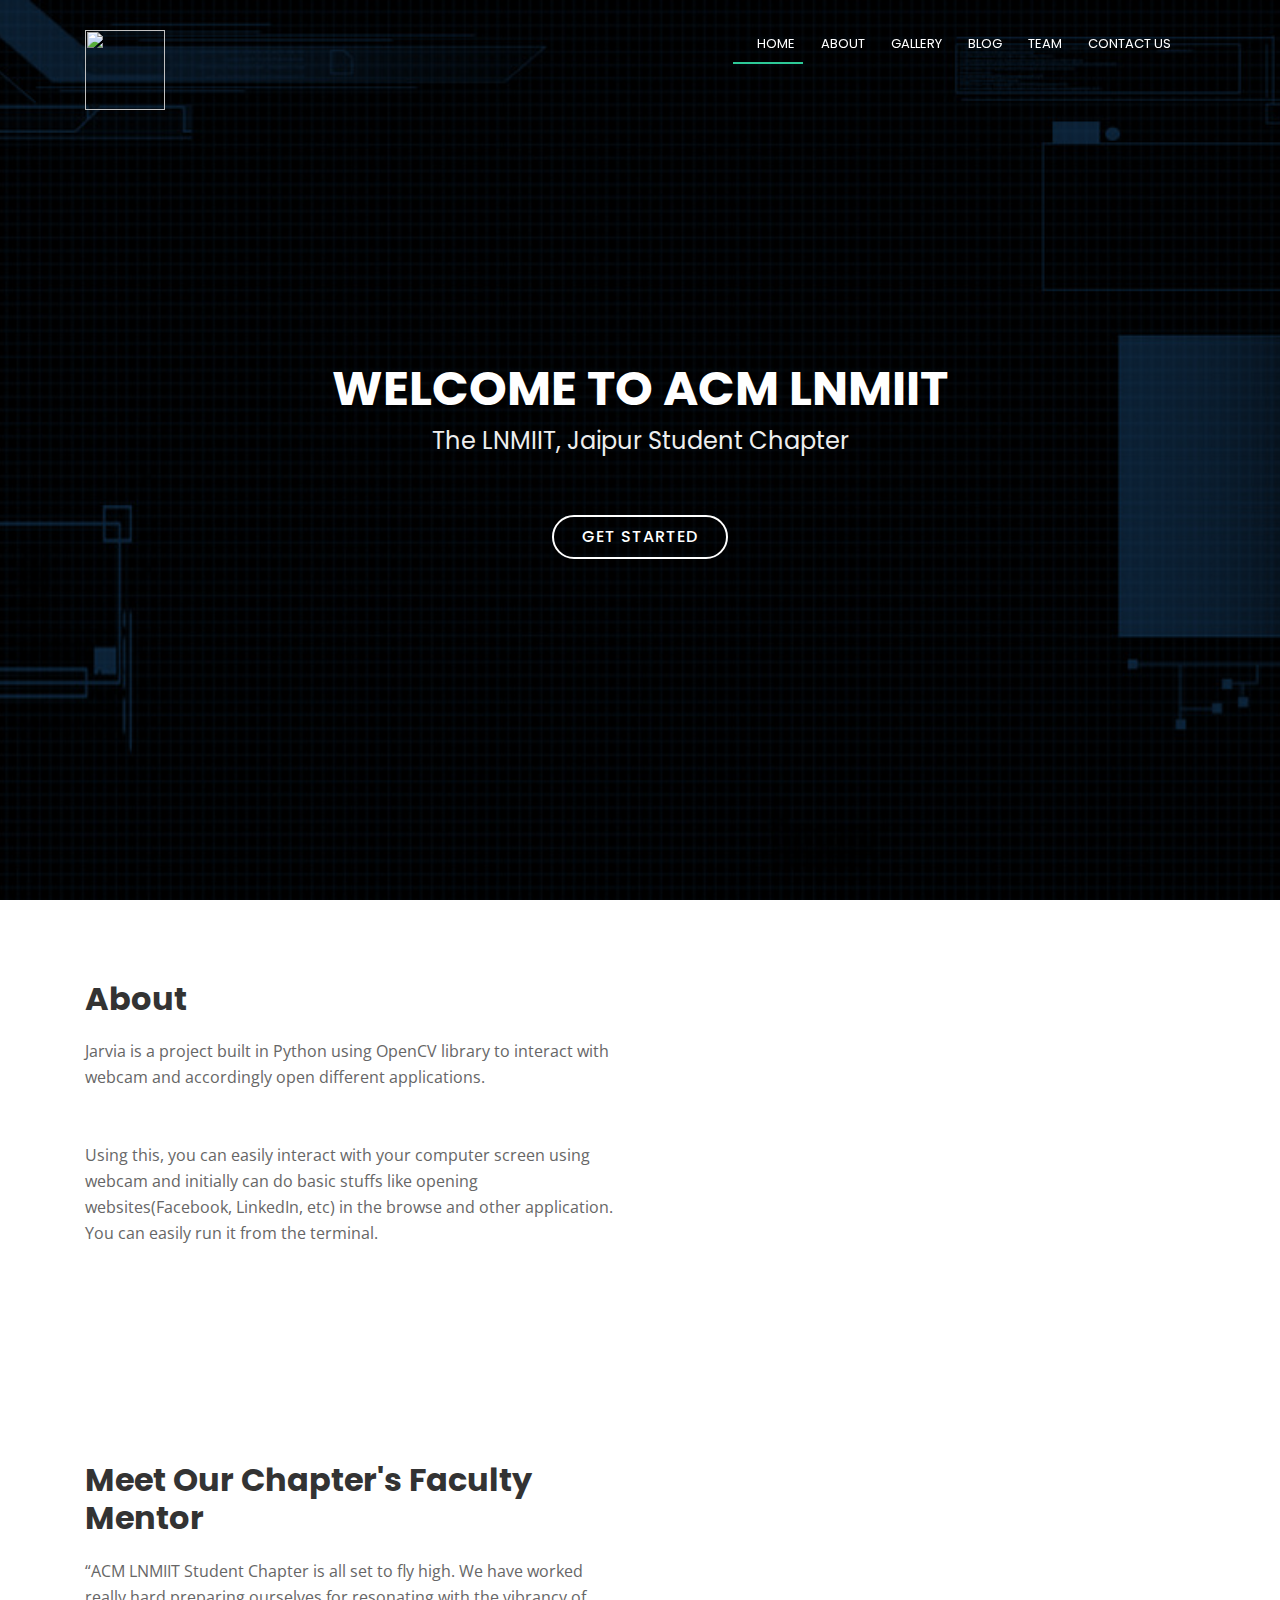
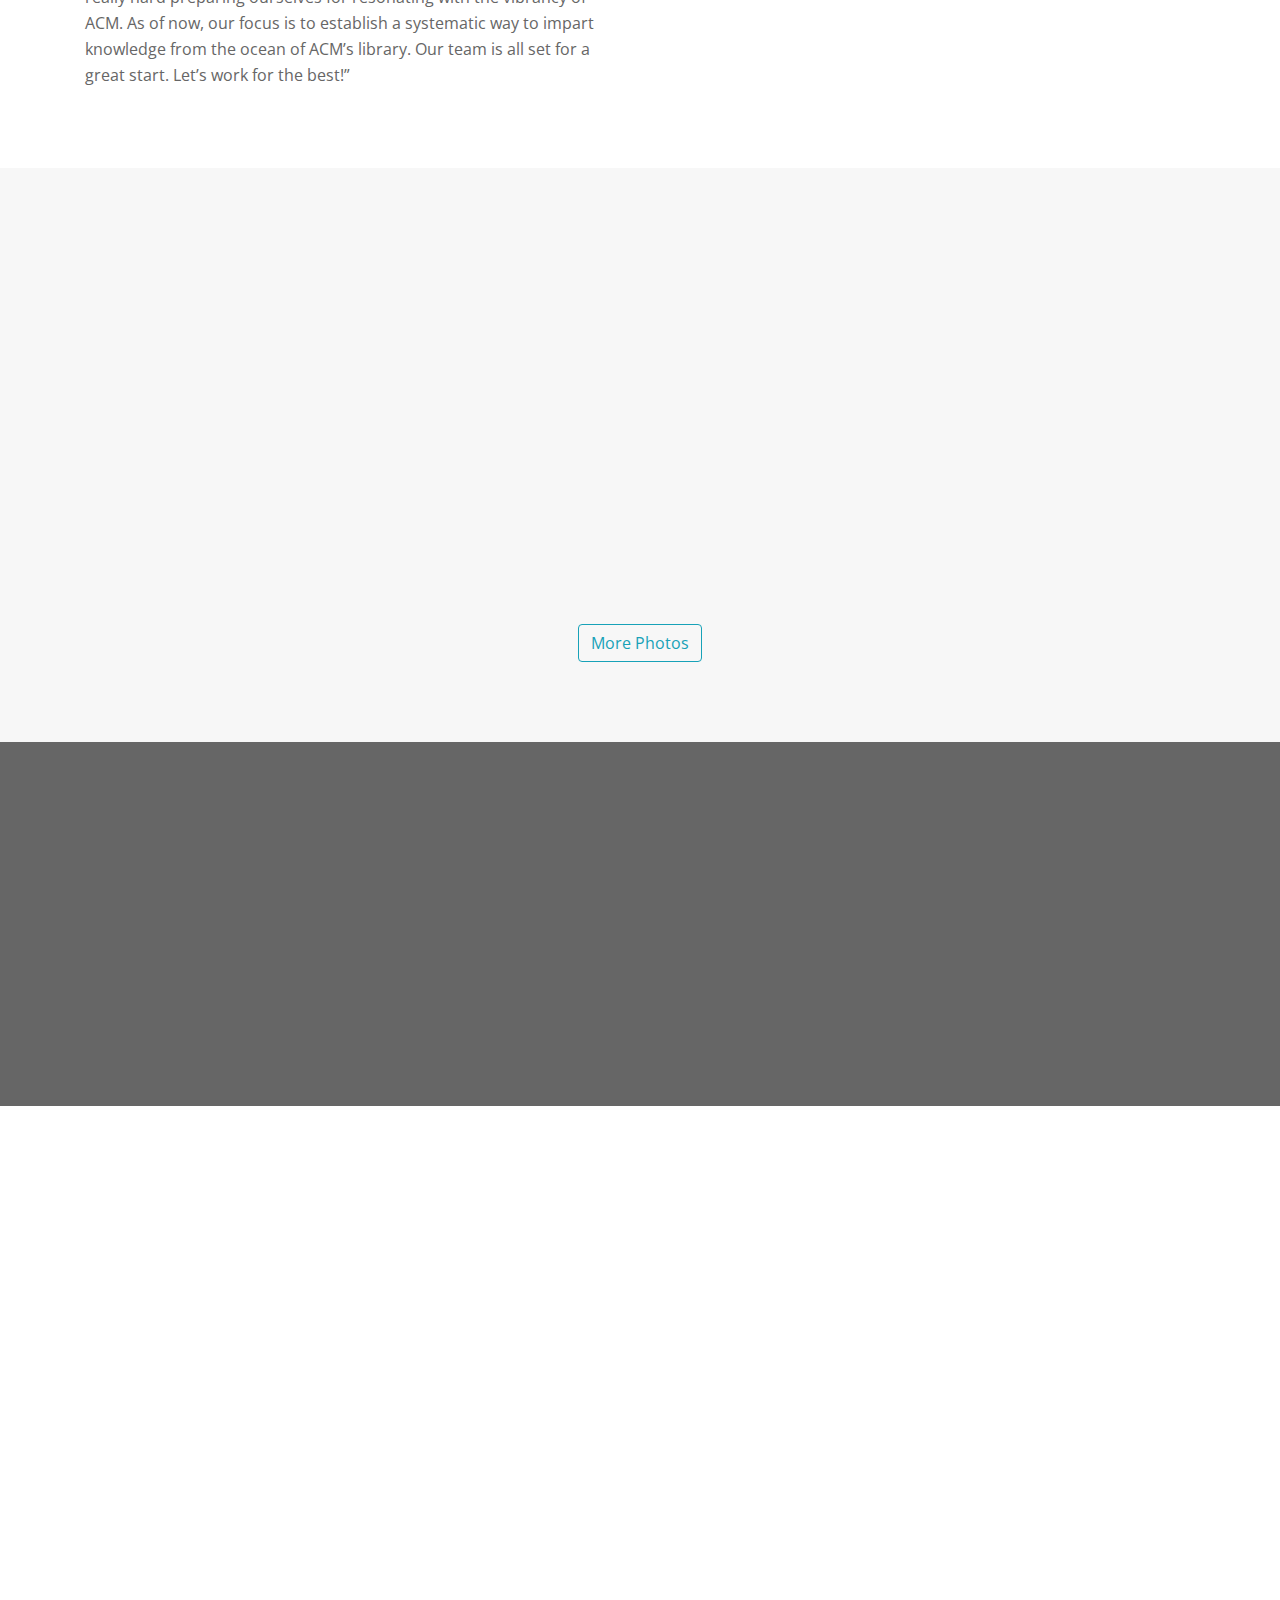
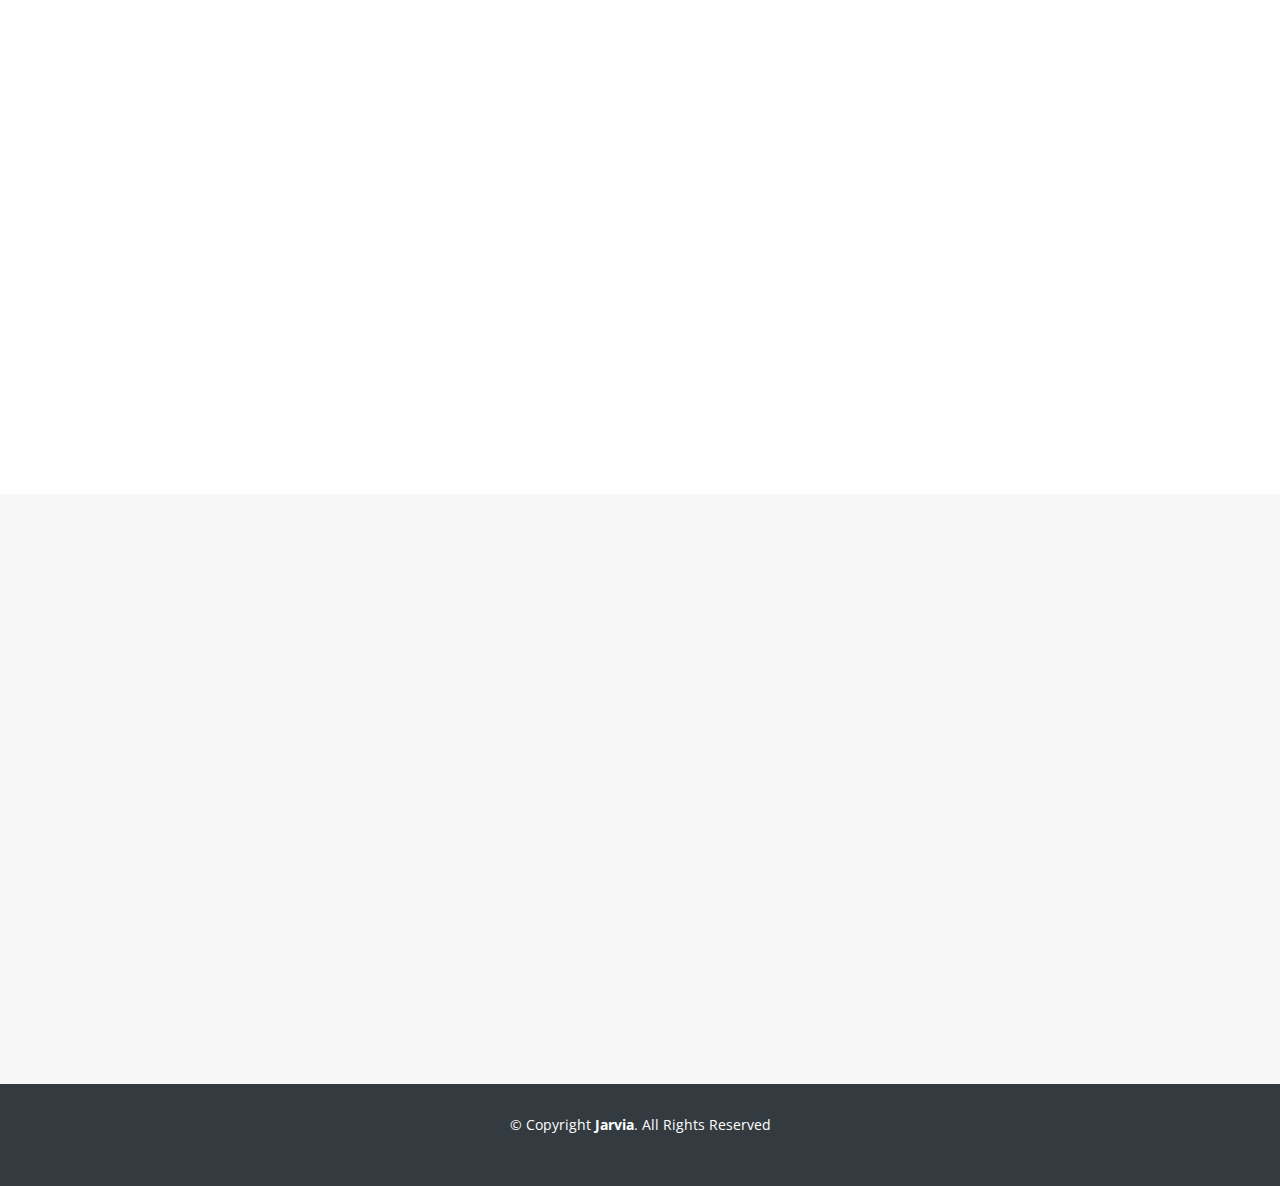
==== index.html @ 366ecf7d "first commit" ====
<!DOCTYPE html>
<html lang="en">
<head>
  <meta charset="utf-8">
  <title>Jarvia</title>
  <meta content="width=device-width, initial-scale=1.0" name="viewport">
  <meta content="" name="keywords">
  <meta content="" name="description">

  <!-- Google Fonts -->
  <link href="https://fonts.googleapis.com/css?family=Open+Sans:300,300i,400,400i,700,700i|Poppins:300,400,500,700" rel="stylesheet">

  <!-- Bootstrap CSS File -->
  <link href="lib/bootstrap/css/bootstrap.min.css" rel="stylesheet">

  <!-- Libraries CSS Files -->
  <link href="lib/font-awesome/css/font-awesome.min.css" rel="stylesheet">
  <link href="lib/animate/animate.min.css" rel="stylesheet">

  <!-- Main Stylesheet File -->
  <link href="css/style.css" rel="stylesheet">

</head>

<body>

  <!--==========================
  Header
  ============================-->
  <header id="header">
    <div class="container">

      <div class="pull-left">
        <a href="#hero"><h2 style="color: white">
        	<img src="https://lnmiit.hosting.acm.org/wp-content/uploads/2018/01/acm-chapter-sym-hires.png" style="width: 80px; height: 80px">
          

        </h2>        
        <a>
      </div>

      <nav id="nav-menu-container">
        <ul class="nav-menu">
          <li class="menu-active"><a href="#hero">Home</a></li>
          <li><a href="#about">About</a></li>
          <li><a href="#photos">Gallery</a></li>
          <li><a href="#download">Blog</a></li>          
          <li><a href="#team">Team</a></li>
          <li><a href="#contact">Contact Us</a></li>
        </ul>
      </nav><!-- #nav-menu-container -->
    </div>
  </header><!-- #header -->

  <!--==========================
    Hero Section
  ============================-->
  <section id="hero">
    <div class="hero-container">
      <h1>Welcome to ACM LNMIIT</h1>
      <h2>The LNMIIT, Jaipur Student Chapter</h2>
      <a href="#about" class="btn-get-started">Get Started</a>
    </div>
  </section><!-- #hero -->

  <main id="main">

    <!--==========================
      About Us Section
    ============================-->
    <section id="about">
      <div class="container">
        <div class="row about-container">

          <div class="col-lg-6 content order-lg-1 order-2">
            <h2 class="title">About</h2>
            <p>
              Jarvia is a project built in Python using OpenCV library to interact with webcam and accordingly open different applications.<br> <br><br>

              Using this, you can easily interact with your computer screen using webcam and initially can do basic stuffs like opening websites(Facebook, LinkedIn, etc) in the browse and other application. You can easily run it from the terminal.           
             </p>
          </div>


          <div class="col-lg-6  order-lg-3 order-3 wow fadeInRight">
          	<iframe width="560" height="315" src="https://www.youtube.com/embed/BHIbT0e7LTc" frameborder="0" allow="accelerometer; autoplay; encrypted-media; gyroscope; picture-in-picture" allowfullscreen></iframe>
          </div>
        </div>

      </div>
    </section><!-- #about -->
        <section id="about">
      <div class="container">
        <div class="row about-container">

          <div class="col-lg-6 content order-lg-1 order-2">
            <h2 class="title">Meet Our Chapter's Faculty Mentor</h2>
            <p>
			“ACM LNMIIT Student Chapter is all set to fly high. We have worked really hard preparing ourselves for resonating with the vibrancy of ACM. As of now, our focus is to establish a systematic way to impart knowledge from the ocean of ACM’s library. Our team is all set for a great start.
			Let’s work for the best!”        
             </p>
          </div>


          <div class="col-lg-6  order-lg-3 order-3 wow fadeInRight">
          	<img src="https://lnmiit.hosting.acm.org/wp-content/uploads/2018/01/acm-chapter-sym-hires.png">
          	<h4>Mr. Mukesh K Jadon</h4>
          	<p></p>
          </div>
        </div>

      </div>
    </section><!-- #about -->

    <!--==========================
      Photos Section
    ============================-->
    <section id="photos">
      <div class="container wow fadeInUp">
        <div class="section-header">
          <h3 class="section-title">Photos</h3>
          <p class="section-description"><br>Here are some photos of our events</p>
        </div>
       

        <div class="row" id="photos-wrapper">
          <div class="col-lg-3 col-md-6 photos-item filter-app">
              <img src="img/pic1.JPG" alt="">             
            </a>
          </div>

          <div class="col-lg-3 col-md-6 photos-item filter-web">          
              <img src="img/pic2.JPG" alt="">
            </a>
          </div>

          <div class="col-lg-3 col-md-6 photos-item filter-app">
              <img src="img/pic3.JPG" alt="">
          </div>

          <div class="col-lg-3 col-md-6 photos-item filter-card">
              <img src="img/pic4.JPG" alt="">          
          </div>
        </div>

      </div>
      <div>
      	<div class="alignbutton">
            <button type="button" class="btn btn-outline-info align-middle " href="">More Photos</button>
          </div>
      </div>
    </section><!-- #photos -->

<!--==========================
      Download Section
    ============================-->

<section id="download">
      <div class="container wow fadeIn">
        <div class="row">
          <div class="col-lg-9 text-center text-lg-left">
            <h3 class="cta-title">Apply For Membership</h3>
            <p class="cta-text">You can apply for membership by clicking button right side.
              <br>
              <br>
              For any FAQ click <a href="https://lnmiit.hosting.acm.org/faqs/">here.</a>
              <br>
              <br>
              
             All the private policy mentioned <a href="https://lnmiit.hosting.acm.org/privacy-policy/">here.</a></p>
          </div>
          <div class="col-lg-3 cta-btn-container text-center">
            <a class="cta-btn align-middle" href="https://lnmiit.hosting.acm.org/apply-for-membership/">Membership</a>
          </div>
        </div>

      </div>
    </section>
    <!--==========================
      Team Section
    ============================-->
    <section id="team">
      <div class="container wow fadeInUp">
        <div class="section-header">
          <h3 class="section-title">Team</h3>
          <p class="section-description">Meet the people in our team who have contributed in making the project possible.</p>
        </div>
        <div class="row">
          <center>
          <div class="col-lg-3 col-md-6">
            <div class="member">
              <div class="pic"><img src="img/1.jpg" alt=""></div>
              <h4>Animesh Gupta</h4>
              <div class="social">
                <a href="https://twitter.com/AnimeshGupta98"><i class="fa fa-twitter"></i></a>
                <a href="https://www.facebook.com/animesh.gupta23"><i class="fa fa-facebook"></i></a>
                <a href="https://plus.google.com/u/2/104899956899578222170"><i class="fa fa-google-plus"></i></a>
                <a href="https://www.linkedin.com/in/animesh-gupta-220588138/"><i class="fa fa-linkedin"></i></a>
              </div>
            </div>
          </div>

          <div class="col-lg-3 col-md-6">
            <div class="member">
              <div class="pic"><img src="img/2.jpg" alt=""></div>
              <h4>Akshat Sharma</h4>
              <div class="social">
                <a href=""><i class="fa fa-twitter"></i></a>
                <a href="https://www.facebook.com/akshatsma"><i class="fa fa-facebook"></i></a>
                <a href=""><i class="fa fa-google-plus"></i></a>
                <a href="https://www.linkedin.com/in/akshat-sharma-9495bb135/"><i class="fa fa-linkedin"></i></a>
              </div>
            </div>
          </div>
       </center>
      </div>
    </section><!-- #team -->

    <!--==========================
      Contact Section
    ============================-->
    <section id="contact">
      <div class="container wow fadeInUp">
        <div class="section-header">
          <h3 class="section-title">Contact Us</h3>
          <p class="section-description">Please fill out the quick form and we will be in touch with lightning speed.
          </p>
        </div>
      </div>

<!--       <div id="google-map" data-latitude="26.933903" data-longitude="75.923660"></div>
 -->
      <div class="container wow fadeInUp">
        <div class="row justify-content-center">

          <div class="col-lg-3 col-md-4">

            <div class="info">
              <div>
                <i class="fa fa-map-marker"></i>
                <p>The LNM Institute of Information Technology<br>Jaipur, Raj. 302031</p>
              </div>

              <div>
                <i class="fa fa-envelope"></i>
                <p>guptanimesh98@gmail.com</p>
              </div>

              <div>
                <i class="fa fa-phone"></i>
                <p>+91 789-127-8068,<br>+91 811-882-8675</p>
              </div>
            </div>

            <div class="social-links">
              <a href="https://twitter.com/theofficialacm" class="twitter"><i class="fa fa-twitter"></i></a>
              <a href="https://www.facebook.com/AssociationForComputingMachinery/"><i class="fa fa-facebook"></i></a>
                <a href="https://plus.google.com/101763122146287444610"><i class="fa fa-google-plus"></i></a>
                <a href="https://www.linkedin.com/company-beta/785681/"><i class="fa fa-linkedin"></i></a>
            </div>

          </div>

          <div class="col-lg-5 col-md-8">
            <div class="form">
              <div id="sendmessage">Your message has been sent. Thank you!</div>
              <div id="errormessage"></div>
              <form action="" method="post" role="form" class="contactForm">
                <div class="form-group">
                  <input type="text" name="name" class="form-control" id="name" placeholder="Your Name" data-rule="minlen:4" data-msg="Please enter at least 4 chars" />
                  <div class="validation"></div>
                </div>
                <div class="form-group">
                  <input type="email" class="form-control" name="email" id="email" placeholder="Your Email" data-rule="email" data-msg="Please enter a valid email" />
                  <div class="validation"></div>
                </div>
                <div class="form-group">
                  <input type="text" class="form-control" name="subject" id="subject" placeholder="Subject" data-rule="minlen:4" data-msg="Please enter at least 8 chars of subject" />
                  <div class="validation"></div>
                </div>
                <div class="form-group">
                  <textarea class="form-control" name="message" rows="5" data-rule="required" data-msg="Please write something for us" placeholder="Message"></textarea>
                  <div class="validation"></div>
                </div>
                <div class="text-center"><button type="submit">Send Message</button></div>
              </form>
            </div>
          </div>

        </div>

      </div>
    </section><!-- #contact -->

  </main>

  <!--==========================
    Footer
  ============================-->

  <footer id="footer">
    <div class="footer-top">
      <div class="container">

      </div>
    </div>

    <div class="container">
      <div class="copyright">
        &copy; Copyright <strong>Jarvia</strong>. All Rights Reserved <br><br>
<!--         Made with <strong> &sung;</strong> by <a href="https://www.linkedin.com/in/animesh-gupta-220588138/">Animesh Gupta</a>      </div>
      -->
    </div>
  </footer><!-- #footer -->

  <a href="#" class="back-to-top"><i class="fa fa-chevron-up"></i></a>

  <!-- JavaScript Libraries -->
  <script src="lib/jquery/jquery.min.js"></script>
  <script src="lib/jquery/jquery-migrate.min.js"></script>
  <script src="lib/bootstrap/js/bootstrap.bundle.min.js"></script>
  <script src="lib/easing/easing.min.js"></script>
  <script src="lib/wow/wow.min.js"></script>
  <script src="https://maps.googleapis.com/maps/api/js?key=AIzaSyD8HeI8o-c1NppZA-92oYlXakhDPYR7XMY"></script>

  <script src="lib/waypoints/waypoints.min.js"></script>
  <script src="lib/counterup/counterup.min.js"></script>
  <script src="lib/superfish/hoverIntent.js"></script>
  <script src="lib/superfish/superfish.min.js"></script>

  <!-- Contact Form JavaScript File -->
  <script src="contactform/contactform.js"></script>

  <!-- Template Main Javascript File -->
  <script src="js/main.js"></script>

</body>
</html>
---- css/style.css ----
body {
  background: #fff;
  color: #666666;
  font-family: "Open Sans", sans-serif;
}

a {
  color: #2dc997;
}

a:hover, a:active, a:focus {
  color: #2dca98;
  outline: none; 
  text-decoration: none;
}

p {
  padding: 0;
  margin: 0 0 30px 0;
}

h1, h2, h3, h4, h5, h6 {
  font-family: "Poppins", sans-serif;
  font-weight: 400;
  margin: 0 0 20px 0;
  padding: 0;
}

/* Prelaoder */
#preloader {
  position: fixed;
  left: 0;
  top: 0;
  z-index: 999;
  width: 100%;
  height: 100%;
  overflow: visible;
  background: #fff url("../img/preloader.svg") no-repeat center center;
}

/* Back to top button */
.back-to-top {
  position: fixed;
  display: none;
  background: rgba(0, 0, 0, 0.2);
  color: #fff;
  padding: 6px 12px 9px 12px;
  font-size: 16px;
  border-radius: 2px;
  right: 15px;
  bottom: 15px;
  transition: background 0.5s;
}

@media (max-width: 768px) {
  .back-to-top {
    bottom: 15px;
  }
}

.back-to-top:focus {
  background: rgba(0, 0, 0, 0.2);
  color: #fff;
  outline: none;
}

.back-to-top:hover {
  background: #2dc997;
  color: #fff;
}

/*--------------------------------------------------------------
# Header
--------------------------------------------------------------*/
#header {
  padding: 30px 0;
  height: 92px;
  position: fixed;
  left: 0;
  top: 0;
  right: 0;
  transition: all 0.5s;
  z-index: 997;
}

#header #logo {
  float: left;
}

#header #logo h1 {
  font-size: 36px;
  margin: 0;
  padding: 6px 0;
  line-height: 1;
  font-family: "Poppins", sans-serif;
  font-weight: 700;
  letter-spacing: 3px;
  text-transform: uppercase;
}

#header #logo h1 a, #header #logo h1 a:hover {
  color: #fff;
}

#header #logo img {
  padding: 0;
  margin: 0;
}

@media (max-width: 768px) {
  #header #logo h1 {
    font-size: 26px;
  }
  #header #logo img {
    max-height: 40px;
  }
}

#header.header-fixed {
  background: rgba(52, 59, 64, 0.9);
  padding: 20px 0;
  height: 72px;
  transition: all 0.5s;
}

/*--------------------------------------------------------------
# Hero Section
--------------------------------------------------------------*/
#hero {
  display: table;
  width: 100%;
  height: 100vh;
  background: url(../img/jarvis.jpg) top center fixed;
  background-size: cover;
}

#hero .hero-container {
  background: rgba(0, 0, 0, 0.6);
  display: table-cell;
  margin: 0;
  padding: 0 10px;
  text-align: center;
  vertical-align: middle;
}

#hero h1 {
  margin: 30px 0 10px 0;
  font-size: 48px;
  font-weight: 700;
  line-height: 56px;
  text-transform: uppercase;
  color: #fff;
}

@media (max-width: 768px) {
  #hero h1 {
    font-size: 28px;
    line-height: 36px;
  }
}

#hero h2 {
  color: #eee;
  margin-bottom: 50px;
  font-size: 24px;
}

@media (max-width: 768px) {
  #hero h2 {
    font-size: 18px;
    line-height: 24px;
    margin-bottom: 30px;
  }
}

#hero .btn-get-started {
  font-family: "Poppins", sans-serif;
  text-transform: uppercase;
  font-weight: 500;
  font-size: 16px;
  letter-spacing: 1px;
  display: inline-block;
  padding: 8px 28px;
  border-radius: 50px;
  transition: 0.5s;
  margin: 10px;
  border: 2px solid #fff;
  color: #fff;
}

#hero .btn-get-started:hover {
  background: #2dc997;
  border: 2px solid #2dc997;
}

/*--------------------------------------------------------------
# Navigation Menu
--------------------------------------------------------------*/
/* Nav Menu Essentials */
.nav-menu, .nav-menu * {
  margin: 0;
  padding: 0;
  list-style: none;
}

.nav-menu ul {
  position: absolute;
  display: none;
  top: 100%;
  left: 0;
  z-index: 99;
}

.nav-menu li {
  position: relative;
  white-space: nowrap;
}

.nav-menu > li {
  float: left;
}

.nav-menu li:hover > ul,
.nav-menu li.sfHover > ul {
  display: block;
}

.nav-menu ul ul {
  top: 0;
  left: 100%;
}

.nav-menu ul li {
  min-width: 180px;
}

/* Nav Menu Arrows */
.sf-arrows .sf-with-ul {
  padding-right: 30px;
}

.sf-arrows .sf-with-ul:after {
  content: "\f107";
  position: absolute;
  right: 15px;
  font-family: FontAwesome;
  font-style: normal;
  font-weight: normal;
}

.sf-arrows ul .sf-with-ul:after {
  content: "\f105";
}

/* Nav Meu Container */
#nav-menu-container {
  float: right;
  margin: 0;
}

@media (max-width: 768px) {
  #nav-menu-container {
    display: none;
  }
}

/* Nav Meu Styling */
.nav-menu a {
  padding: 0 8px 10px 8px;
  text-decoration: none;
  display: inline-block;
  color: #fff;
  font-family: "Poppins", sans-serif;
  font-weight: 400;
  text-transform: uppercase;
  font-size: 13px;
  outline: none;
}

.nav-menu > li {
  margin-left: 10px;
}

.nav-menu > li > a:before {
  content: "";
  position: absolute;
  width: 100%;
  height: 2px;
  bottom: 0;
  left: 0;
  background-color: #2dc997;
  visibility: hidden;
  -webkit-transform: scaleX(0);
  transform: scaleX(0);
  -webkit-transition: all 0.3s ease-in-out 0s;
  transition: all 0.3s ease-in-out 0s;
}

.nav-menu a:hover:before, .nav-menu li:hover > a:before, .nav-menu .menu-active > a:before {
  visibility: visible;
  -webkit-transform: scaleX(1);
  transform: scaleX(1);
}

.nav-menu ul {
  margin: 4px 0 0 0;
  border: 1px solid #e7e7e7;
}

.nav-menu ul li {
  background: #fff;
}

.nav-menu ul li:first-child {
  border-top: 0;
}

.nav-menu ul li a {
  padding: 10px;
  color: #333;
  transition: 0.3s;
  display: block;
  font-size: 13px;
  text-transform: none;
}

.nav-menu ul li a:hover {
  background: #2dc997;
  color: #fff;
}

.nav-menu ul ul {
  margin: 0;
}

/* Mobile Nav Toggle */
#mobile-nav-toggle {
  position: fixed;
  right: 0;
  top: 0;
  z-index: 999;
  margin: 20px 20px 0 0;
  border: 0;
  background: none;
  font-size: 24px;
  display: none;
  transition: all 0.4s;
  outline: none;
  cursor: pointer;
}

#mobile-nav-toggle i {
  color: #fff;
}

@media (max-width: 768px) {
  #mobile-nav-toggle {
    display: inline;
  }
}

/* Mobile Nav Styling */
#mobile-nav {
  position: fixed;
  top: 0;
  padding-top: 18px;
  bottom: 0;
  z-index: 998;
  background: rgba(52, 59, 64, 0.9);
  left: -260px;
  width: 260px;
  overflow-y: auto;
  transition: 0.4s;
}

#mobile-nav ul {
  padding: 0;
  margin: 0;
  list-style: none;
}

#mobile-nav ul li {
  position: relative;
}

#mobile-nav ul li a {
  color: #fff;
  font-size: 16px;
  overflow: hidden;
  padding: 10px 22px 10px 15px;
  position: relative;
  text-decoration: none;
  width: 100%;
  display: block;
  outline: none;
}

#mobile-nav ul li a:hover {
  color: #fff;
}

#mobile-nav ul li li {
  padding-left: 30px;
}

#mobile-nav ul .menu-has-children i {
  position: absolute;
  right: 0;
  z-index: 99;
  padding: 15px;
  cursor: pointer;
  color: #fff;
}

#mobile-nav ul .menu-has-children i.fa-chevron-up {
  color: #2dc997;
}

#mobile-nav ul .menu-item-active {
  color: #2dc997;
}

#mobile-body-overly {
  width: 100%;
  height: 100%;
  z-index: 997;
  top: 0;
  left: 0;
  position: fixed;
  background: rgba(52, 59, 64, 0.9);
  display: none;
}

/* Mobile Nav body classes */
body.mobile-nav-active {
  overflow: hidden;
}

body.mobile-nav-active #mobile-nav {
  left: 0;
}

body.mobile-nav-active #mobile-nav-toggle {
  color: #fff;
}

/*--------------------------------------------------------------
# Sections
--------------------------------------------------------------*/
/* Sections Header
--------------------------------*/
.section-header .section-title {
  font-size: 32px;
  color: #111;
  text-transform: uppercase;
  text-align: center;
  font-weight: 700;
  margin-bottom: 5px;
}

.section-header .section-description {
  text-align: center;
  padding-bottom: 40px;
  color: #999;
}

/* About Us Section
--------------------------------*/
#about {
  background: #fff;
  padding: 80px 0;
}

#about .about-container .background {
  min-height: 250px;
  background: url(../img/hand.png) center top no-repeat;
  margin-bottom: 10px;
  margin-top:10px;
}

#about .about-container .content {
  background: #fff;
}

#about .about-container .title {
  color: #333;
  font-weight: 700;
  font-size: 32px;
}

@media (max-width: 768px) {
  #about .about-container .title {
    padding-top: 15px;
  }
}

#about .about-container p {
  line-height: 26px;
}

#about .about-container p:last-child {
  margin-bottom: 0;
}

#about .about-container .icon-box {
  background: #fff;
  background-size: cover;
  padding: 0 0 30px 0;
}

#about .about-container .icon-box .icon {
  float: left;
  background: #fff;
  padding: 16px;
  border-radius: 50%;
  border: 2px solid #2dc997;
}

#about .about-container .icon-box .icon i {
  color: #2dc997;
  font-size: 24px;
}

#about .about-container .icon-box .title {
  margin-left: 80px;
  font-weight: 500;
  margin-bottom: 5px;
  font-size: 18px;
  text-transform: uppercase;
}

#about .about-container .icon-box .title a {
  color: #111;
}

#about .about-container .icon-box .description {
  margin-left: 80px;
  line-height: 24px;
  font-size: 14px;
}

/* Facts Section
--------------------------------*/
#facts {
  background: #f7f7f7;
  padding: 80px 0 60px 0;
}

#facts .counters span {
  font-size: 48px;
  display: block;
  color: #2dc997;
}

#facts .counters p {
  padding: 0;
  margin: 0 0 20px 0;
  font-family: "Poppins", sans-serif;
  font-size: 14px;
}

/* Services Section
--------------------------------*/
#services {
  background: #fff;
  background-size: cover;
  padding: 80px 0 60px 0;
}

#services .box {
  padding: 50px 20px;
  margin-bottom: 50px;
  text-align: center;
  border: 1px solid #e6e6e6;
  height: 200px;
  position: relative;
  background: #fafafa;
}

#services .icon {
  position: absolute;
  top: -36px;
  left: calc(50% - 36px);
  transition: 0.2s;
  border-radius: 50%;
  display: inline-block;
  border: 6px solid #fff;
}

#services .icon a {
  display: inline-block;
  background: #2dc997;
  border: 2px solid #2dc997;
  padding: 16px;
  border-radius: 50%;
  transition: 0.3s;
}

#services .icon i {
  color: #fff;
  font-size: 24px;
}

#services .box:hover .icon i {
  color: #2dc997;
}

#services .box:hover .icon a {
  color: #2dc997;
  background: #fff;
}

#services .title {
  font-weight: 700;
  font-size: 18px;
  margin-bottom: 15px;
  text-transform: uppercase;
}

#services .title a {
  color: #111;
}

#services .description {
  font-size: 14px;
  line-height: 24px;
}

/* Download Section
--------------------------------*/
#download {
  background: linear-gradient(rgba(0, 0, 0, 0.6), rgba(0, 0, 0, 0.6)), url(../img/download.png) fixed center center;
  background-size: cover;
  padding: 80px 0;
}

#download .cta-title {
  color: #fff;
  font-size: 28px;
  font-weight: 700;
}

#download .cta-text {
  color: #fff;
}

@media (min-width: 769px) {
  #download .cta-btn-container {
    display: flex;
    align-items: center;
    justify-content: flex-end;
  }
}

#download .cta-btn {
  font-family: "Poppins", sans-serif;
  text-transform: uppercase;
  font-weight: 500;
  font-size: 16px;
  letter-spacing: 1px;
  display: inline-block;
  padding: 8px 30px;
  border-radius: 50px;
  transition: 0.5s;
  margin: 10px;
  border: 2px solid #fff;
  color: #fff;
}

#download .cta-btn:hover {
  background: #2dc997;
  border: 2px solid #2dc997;
}

/* photos Section
--------------------------------*/
#photos {
  background: #f7f7f7;
  padding: 80px 0;
}

#photos #photos-wrapper {
  padding-right: 15px;
}

#photos #photos-flters {
  padding: 0;
  margin: 0 0 45px 0;
  list-style: none;
  text-align: center;
}

#photos #photos-flters li {
  cursor: pointer;
  margin: 0 10px;
  display: inline-block;
  padding: 10px 22px;
  font-size: 12px;
  line-height: 20px;
  color: #666666;
  border-radius: 4px;
  text-transform: uppercase;
  background: #fff;
  margin-bottom: 5px;
  transition: all 0.3s ease-in-out;
}

#photos #photos-flters li:hover, #photos #photos-flters li.filter-active {
  background: #2dc997;
  color: #fff;
}

#photos .photos-item {
  position: relative;
  height: 200px;
  overflow: hidden !important;
  margin-bottom: 15px;
  transition: all 350ms ease;
  transform: scale(1);
}

#photos .photos-item a {
  display: block;
  margin-right: 15px;
}

#photos .photos-item img {
  position: relative;
  top: 0;
  transition: all 600ms cubic-bezier(0.645, 0.045, 0.355, 1);
}

#photos .photos-item .details {
  height: 50px;
  background: #2dc997;
  position: absolute;
  width: 100%;
  height: 50px;
  bottom: -50px;
  transition: all 300ms cubic-bezier(0.645, 0.045, 0.355, 1);
}

#photos .photos-item .details h4 {
  font-size: 14px;
  font-weight: 700;
  color: #fff;
  padding: 8px 0 2px 8px;
  margin: 0;
}

#photos .photos-item .details span {
  display: block;
  color: #fff;
  font-size: 13px;
  padding-left: 8px;
}

#photos .photos-item:hover .details {
  bottom: 0;
}

#photos .photos-item:hover img {
  top: -30px;
}

/* Team Section
--------------------------------*/
#team {
  background: #fff;
  padding: 80px 0 60px 0;
}

#team .member {
  text-align: center;
  margin-bottom: 20px;
}

#team .member .pic {
  margin-bottom: 15px;
  overflow: hidden;
  height: 260px;
}

#team .member .pic img {
  max-width: 100%;
}

#team .member h4 {
  font-weight: 700;
  margin-bottom: 2px;
  font-size: 18px;
}

#team .member span {
  font-style: italic;
  display: block;
  font-size: 13px;
}

#team .member .social {
  margin-top: 15px;
}

#team .member .social a {
  color: #b3b3b3;
}

#team .member .social a:hover {
  color: #2dc997;
}

#team .member .social i {
  font-size: 18px;
  margin: 0 2px;
}

/* Contact Section
--------------------------------*/
#contact {
  background: #f7f7f7;
  padding: 80px 0 40px 0;
}

#contact #google-map {
  height: 300px;
  margin-bottom: 20px;
}

#contact .info {
  color: #333333;
}

#contact .info i {
  font-size: 32px;
  color: #2dc997;
  float: left;
}

#contact .info p {
  padding: 0 0 10px 50px;
  margin-bottom: 20px;
  line-height: 22px;
  font-size: 14px;
}

#contact .info .email p {
  padding-top: 5px;
}

#contact .social-links {
  padding-bottom: 20px;
}

#contact .social-links a {
  font-size: 18px;
  display: inline-block;
  background: #333;
  color: #fff;
  line-height: 1;
  padding: 8px 0;
  border-radius: 50%;
  text-align: center;
  width: 36px;
  height: 36px;
  transition: 0.3s;
}

#contact .social-links a:hover {
  background: #2dc997;
  color: #fff;
}

#contact .form #sendmessage {
  color: #2dc997;
  border: 1px solid #2dc997;
  display: none;
  text-align: center;
  padding: 15px;
  font-weight: 600;
  margin-bottom: 15px;
}

#contact .form #errormessage {
  color: red;
  display: none;
  border: 1px solid red;
  text-align: center;
  padding: 15px;
  font-weight: 600;
  margin-bottom: 15px;
}

#contact .form #sendmessage.show, #contact .form #errormessage.show, #contact .form .show {
  display: block;
}

#contact .form .validation {
  color: red;
  display: none;
  margin: 0 0 20px;
  font-weight: 400;
  font-size: 13px;
}

#contact .form input, #contact .form textarea {
  border-radius: 0;
  box-shadow: none;
  font-size: 14px;
}

#contact .form button[type="submit"] {
  background: #2dc997;
  border: 0;
  padding: 10px 24px;
  color: #fff;
  transition: 0.4s;
}

#contact .form button[type="submit"]:hover {
  background: #51d8ad;
}

/*--------------------------------------------------------------
# Footer
--------------------------------------------------------------*/
#footer {
  background: #343b40;
  padding: 30px 0;
  color: #fff;
  font-size: 14px;
}

#footer .copyright {
  text-align: center;
}

#footer .credits {
  padding-top: 10px;
  text-align: center;
  font-size: 13px;
  color: #ccc;
}

.alignbutton{
  text-align: center;
}
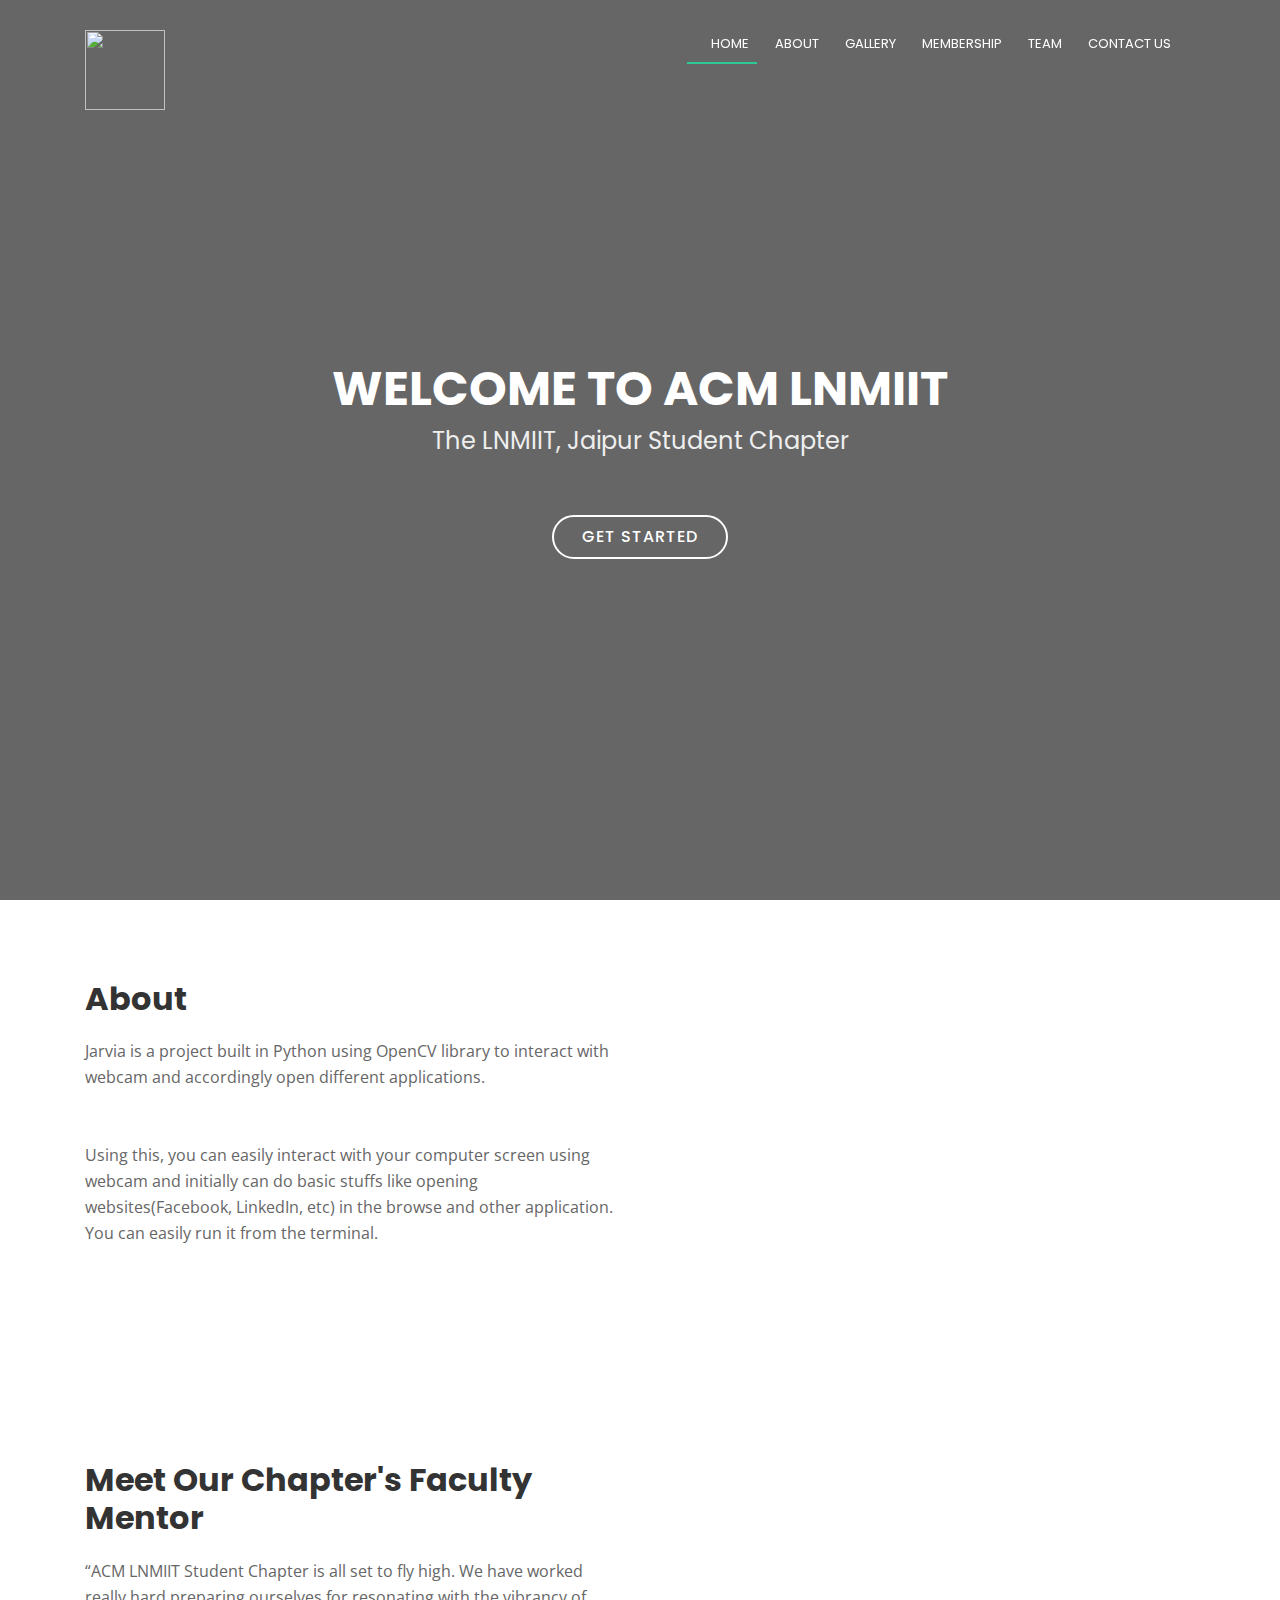
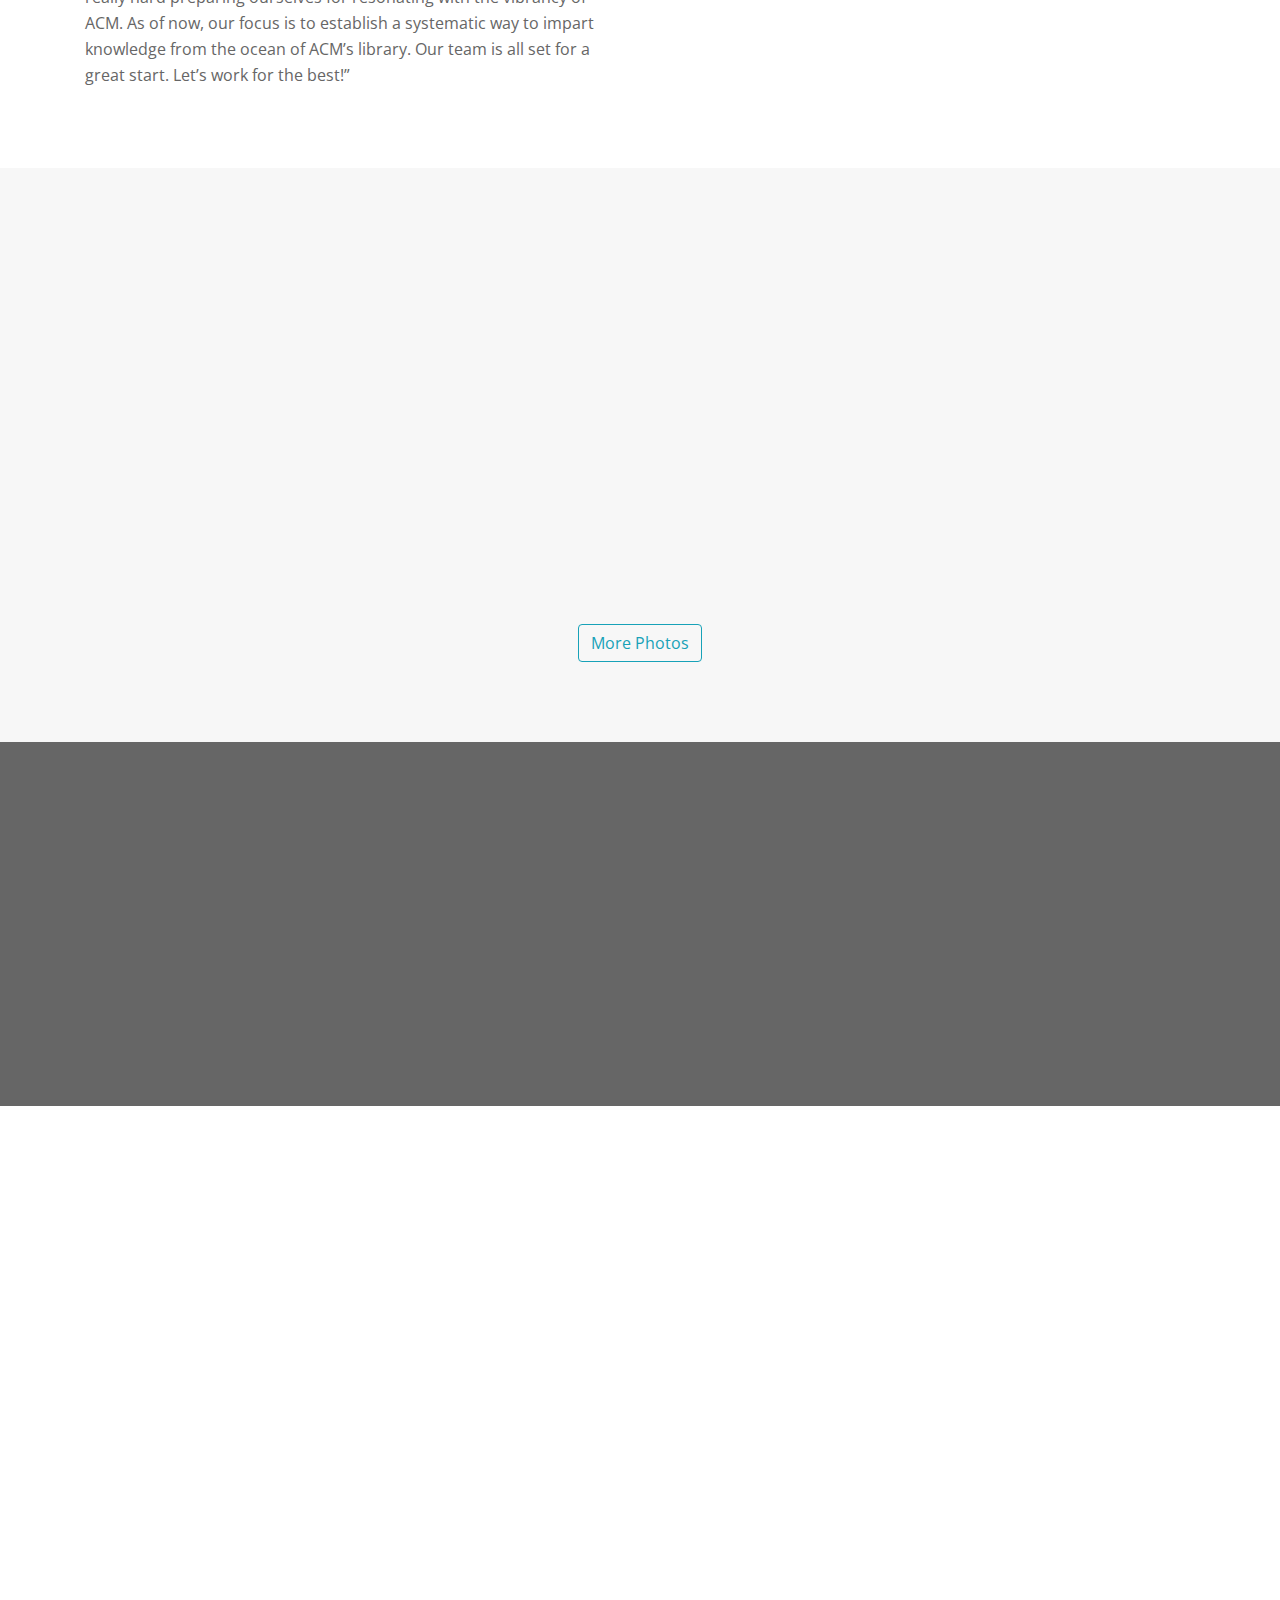
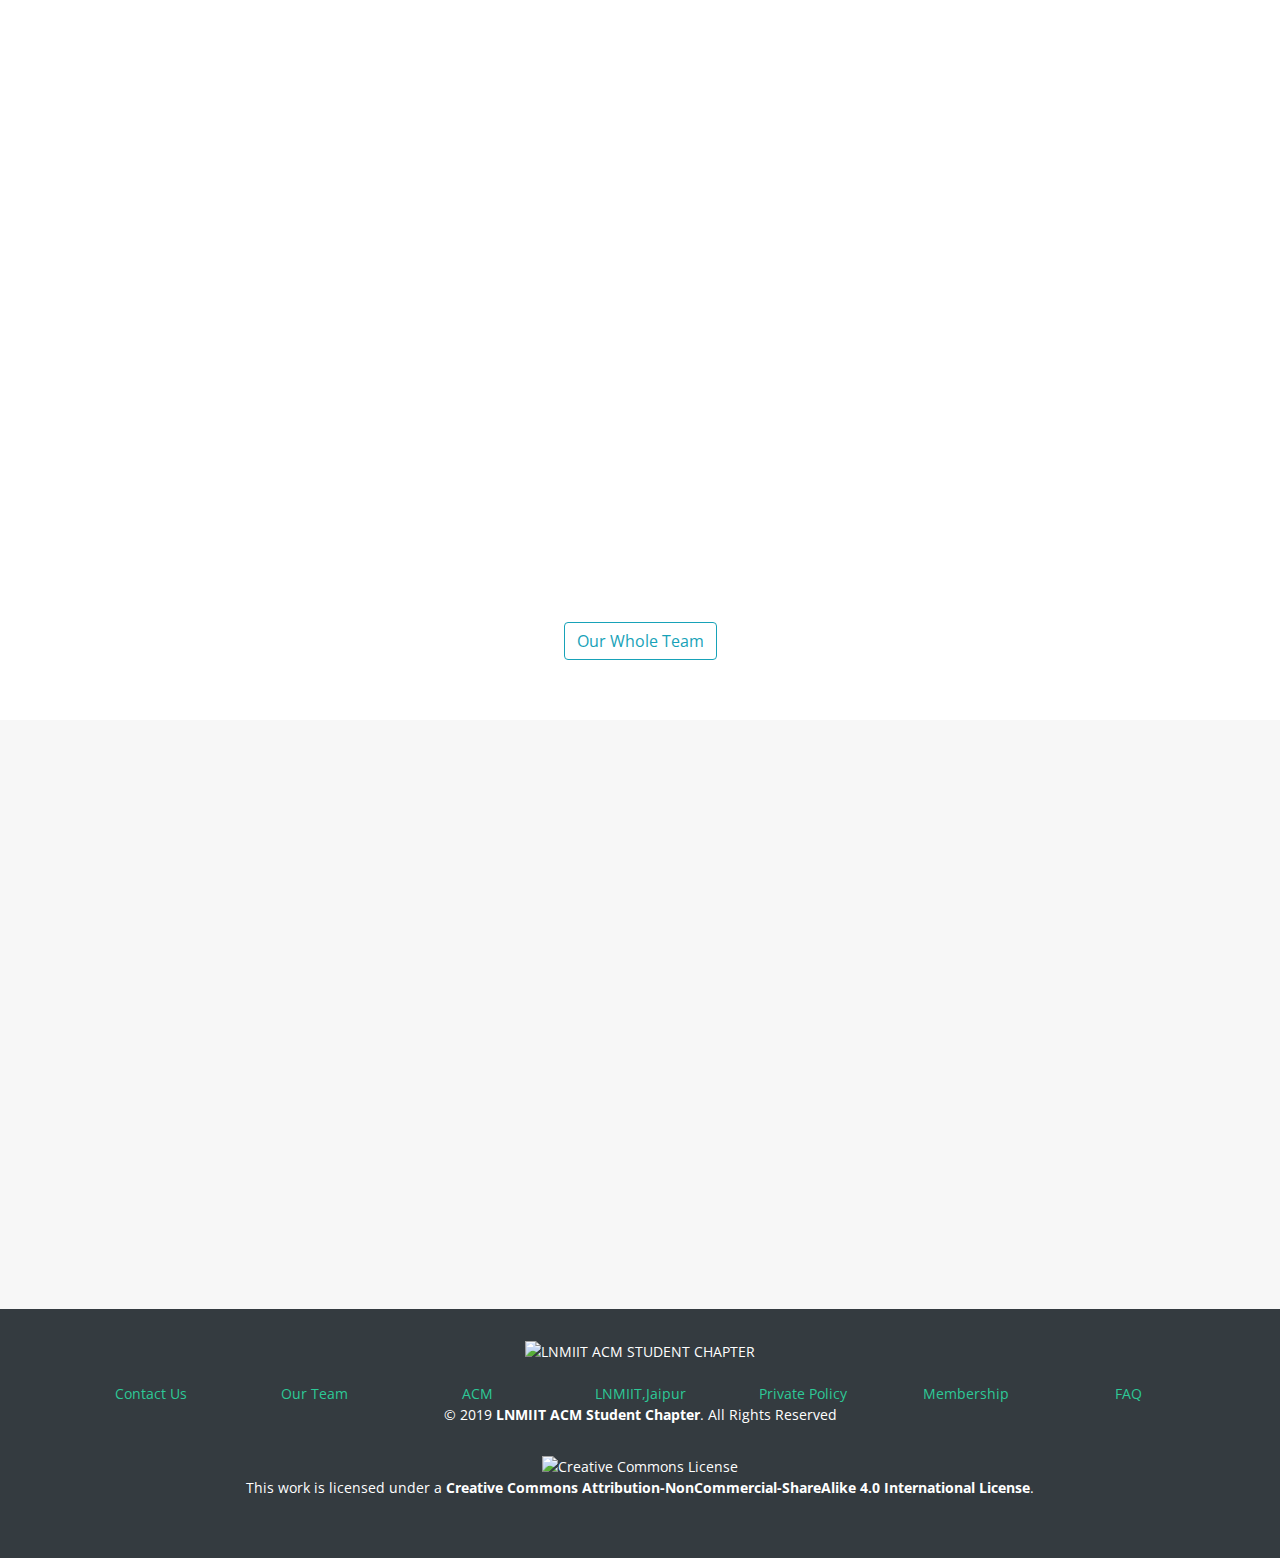
==== commit 5686878a: "3pages" ====
--- a/index.html
+++ b/index.html
@@ -2,7 +2,7 @@
 <html lang="en">
 <head>
   <meta charset="utf-8">
-  <title>Jarvia</title>
+  <title>ACM</title>
   <meta content="width=device-width, initial-scale=1.0" name="viewport">
   <meta content="" name="keywords">
   <meta content="" name="description">
@@ -44,7 +44,7 @@
           <li class="menu-active"><a href="#hero">Home</a></li>
           <li><a href="#about">About</a></li>
           <li><a href="#photos">Gallery</a></li>
-          <li><a href="#download">Blog</a></li>          
+          <li><a href="#download">Membership</a></li>          
           <li><a href="#team">Team</a></li>
           <li><a href="#contact">Contact Us</a></li>
         </ul>
@@ -102,7 +102,7 @@
           </div>
 
 
-          <div class="col-lg-6  order-lg-3 order-3 wow fadeInRight">
+          <div class="col-lg-6  order-lg-3 order-3 wow fadeInCenter ">
           	<img src="https://lnmiit.hosting.acm.org/wp-content/uploads/2018/01/acm-chapter-sym-hires.png">
           	<h4>Mr. Mukesh K Jadon</h4>
           	<p></p>
@@ -121,7 +121,8 @@
           <h3 class="section-title">Photos</h3>
           <p class="section-description"><br>Here are some photos of our events</p>
         </div>
-       
+
+        </div>
 
         <div class="row" id="photos-wrapper">
           <div class="col-lg-3 col-md-6 photos-item filter-app">
@@ -183,36 +184,42 @@
       <div class="container wow fadeInUp">
         <div class="section-header">
           <h3 class="section-title">Team</h3>
-          <p class="section-description">Meet the people in our team who have contributed in making the project possible.</p>
+          <p class="section-description">Meet the Team</p>
         </div>
         <div class="row">
           <center>
           <div class="col-lg-3 col-md-6">
             <div class="member">
-              <div class="pic"><img src="img/1.jpg" alt=""></div>
-              <h4>Animesh Gupta</h4>
+              <div class="pic"><img src="https://i.ytimg.com/vi/SiVr9DM_EG0/maxresdefault.jpg" alt=""></div>
+              <h4>Jerry Rig</h4>
               <div class="social">
-                <a href="https://twitter.com/AnimeshGupta98"><i class="fa fa-twitter"></i></a>
-                <a href="https://www.facebook.com/animesh.gupta23"><i class="fa fa-facebook"></i></a>
-                <a href="https://plus.google.com/u/2/104899956899578222170"><i class="fa fa-google-plus"></i></a>
-                <a href="https://www.linkedin.com/in/animesh-gupta-220588138/"><i class="fa fa-linkedin"></i></a>
+                <a href=""><i class="fa fa-twitter"></i></a>
+                <a href=""><i class="fa fa-facebook"></i></a>
+                <a href=""><i class="fa fa-google-plus"></i></a>
+                <a href=""><i class="fa fa-linkedin"></i></a>
               </div>
             </div>
           </div>
 
           <div class="col-lg-3 col-md-6">
             <div class="member">
-              <div class="pic"><img src="img/2.jpg" alt=""></div>
-              <h4>Akshat Sharma</h4>
+              <div class="pic"><img src="https://i.ytimg.com/vi/SiVr9DM_EG0/maxresdefault.jpg" alt=""></div>
+              <h4>Jerry Rig</h4>
               <div class="social">
                 <a href=""><i class="fa fa-twitter"></i></a>
-                <a href="https://www.facebook.com/akshatsma"><i class="fa fa-facebook"></i></a>
+                <a href=""><i class="fa fa-facebook"></i></a>
                 <a href=""><i class="fa fa-google-plus"></i></a>
-                <a href="https://www.linkedin.com/in/akshat-sharma-9495bb135/"><i class="fa fa-linkedin"></i></a>
+                <a href=""><i class="fa fa-linkedin"></i></a>
               </div>
             </div>
           </div>
        </center>
+      </div>
+      </div>
+      <div>
+        <div class="alignbutton">
+            <button type="button" class="btn btn-outline-info align-middle " href="">Our Whole Team</button>
+          </div>
       </div>
     </section><!-- #team -->
 
@@ -298,20 +305,68 @@
     Footer
   ============================-->
 
-  <footer id="footer">
+  <section id="footer">
     <div class="footer-top">
       <div class="container">
 
       </div>
     </div>
-
-    <div class="container">
-      <div class="copyright">
-        &copy; Copyright <strong>Jarvia</strong>. All Rights Reserved <br><br>
-<!--         Made with <strong> &sung;</strong> by <a href="https://www.linkedin.com/in/animesh-gupta-220588138/">Animesh Gupta</a>      </div>
-      -->
-    </div>
-  </footer><!-- #footer -->
+    <div class="container" >
+      <div class="row" >
+        <div class="col" style="text-align:center" >
+          <img src="https://lnmiit.hosting.acm.org/wp-content/uploads/2017/11/acm_logo_footer.png" alt="LNMIIT ACM STUDENT CHAPTER" title="LNMIIT ACM STUDENT CHAPTER">
+          <br>
+          <br>
+        </div> 
+      </div>
+      <div class="row" >
+        <div class="col" style="text-align:center">
+          <a href="">Contact Us</a>
+        </div> 
+        <div class="col" style="text-align:center">
+          <a href="">Our Team</a>
+        </div> 
+        <div class="col" style="text-align:center">
+          <a href="">ACM</a>
+        </div> 
+        <div class="col" style="text-align:center">
+          <a href="">LNMIIT,Jaipur</a>
+        </div> 
+        <div class="col" style="text-align:center">
+          <a href="">Private Policy</a>
+        </div> 
+        <div class="col" style="text-align:center">
+          <a href="">Membership</a>
+        </div> 
+        <div class="col" style="text-align:center">
+          <a href="">FAQ</a>
+        </div> 
+      </div>
+
+      
+    
+
+    <div class="row">
+
+      <div class="copyright col" style="text-align:center">
+        <p>&copy; 2019 <strong>LNMIIT ACM Student Chapter</strong>. All Rights Reserved </p>
+
+      </div>
+    </div>
+    <div class="row">
+      <div class="col" style="text-align:center">
+      <img alt="Creative Commons License" style="border-width:0" src="https://i.creativecommons.org/l/by-nc-sa/4.0/88x31.png">
+    </div>
+    </div>
+
+    <div class="row">
+      <div class="col" style="text-align:center">
+      <p>This work is licensed under a <b>Creative Commons Attribution-NonCommercial-ShareAlike 4.0 International License</b>.</p>
+    </div>
+    </div>
+  </div>
+  </section>
+  <!-- #footer -->
 
   <a href="#" class="back-to-top"><i class="fa fa-chevron-up"></i></a>
 
--- a/css/style.css
+++ b/css/style.css
@@ -130,7 +130,7 @@
   display: table;
   width: 100%;
   height: 100vh;
-  background: url(../img/jarvis.jpg) top center fixed;
+  background: url("http://getwallpapers.com/wallpaper/full/b/a/0/365455.jpg") top center fixed;
   background-size: cover;
 }
 
@@ -629,7 +629,7 @@
 /* Download Section
 --------------------------------*/
 #download {
-  background: linear-gradient(rgba(0, 0, 0, 0.6), rgba(0, 0, 0, 0.6)), url(../img/download.png) fixed center center;
+  background: linear-gradient(rgba(0, 0, 0, 0.6), rgba(0, 0, 0, 0.6)), url(http://wallpapercave.com/wp/mSzmspU.jpg) fixed center center;
   background-size: cover;
   padding: 80px 0;
 }
@@ -943,4 +943,7 @@
 
 .alignbutton{
   text-align: center;
-}+}
+
+
+
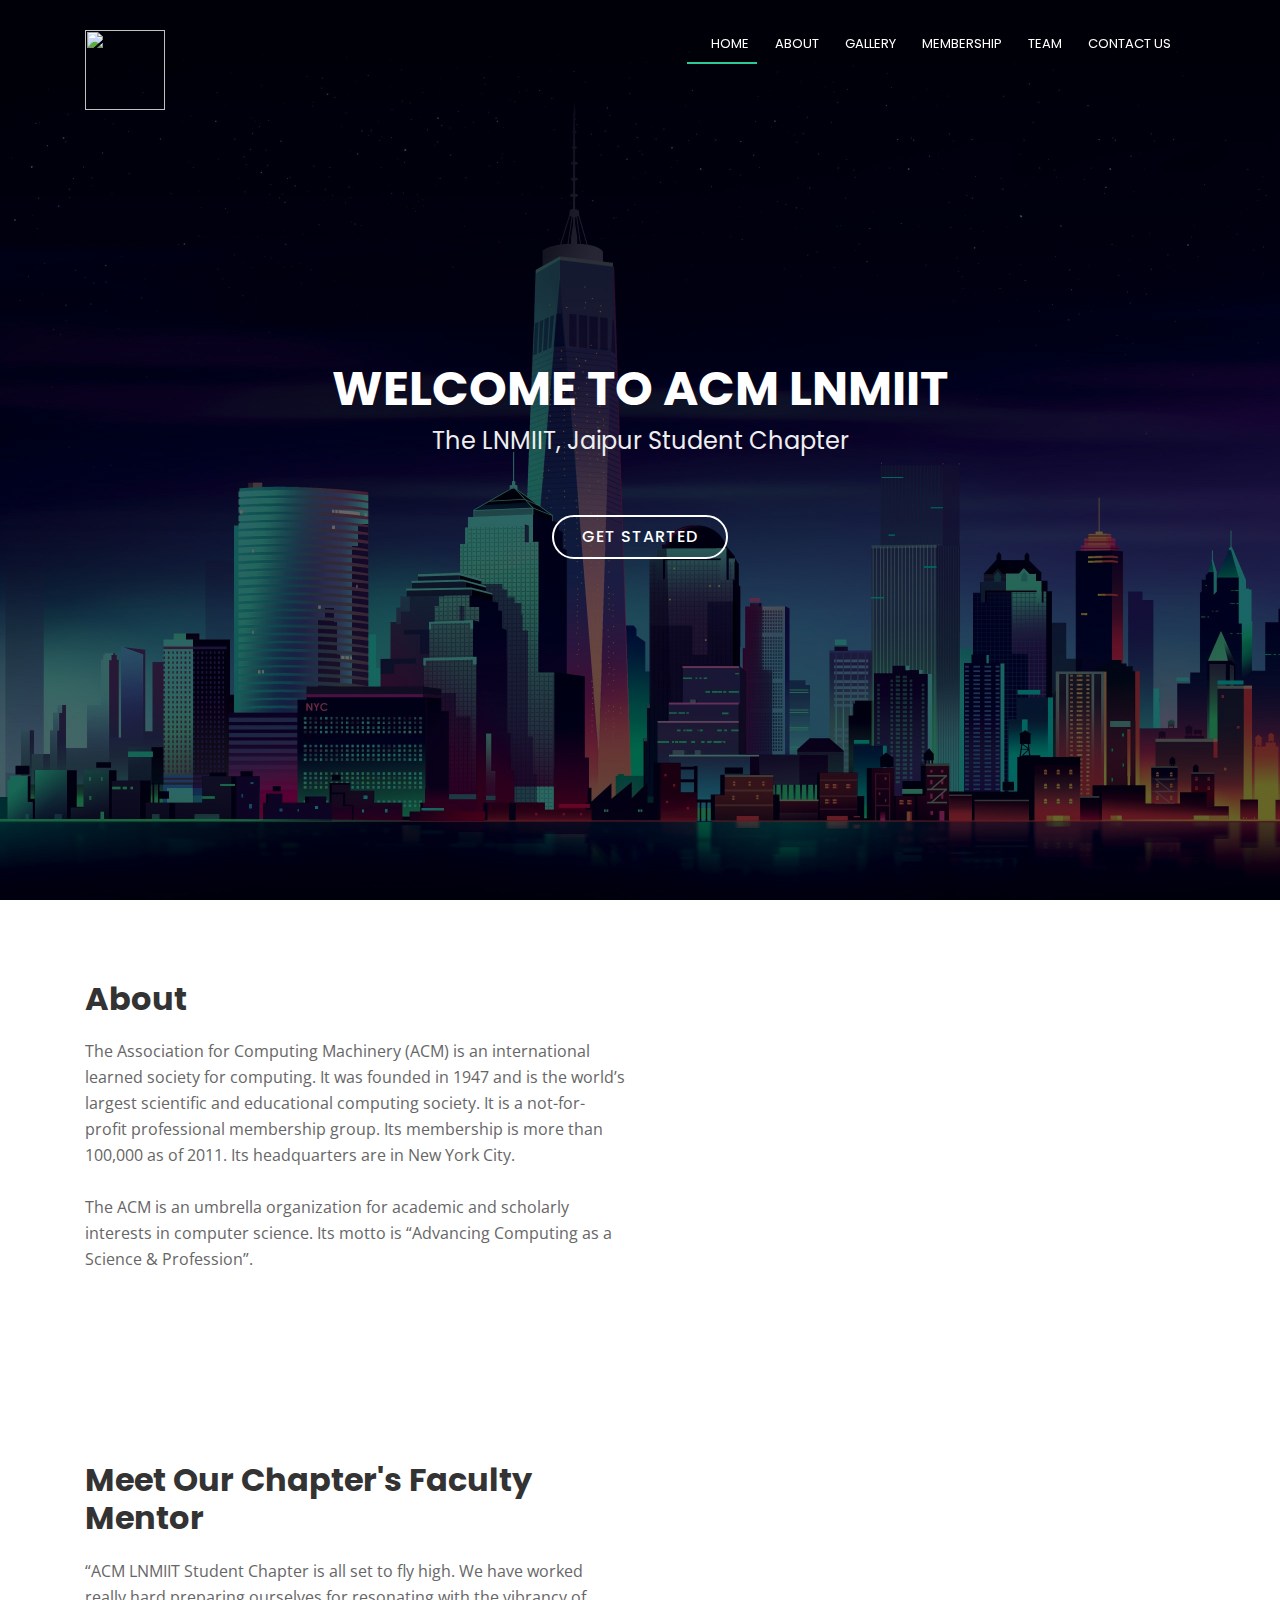
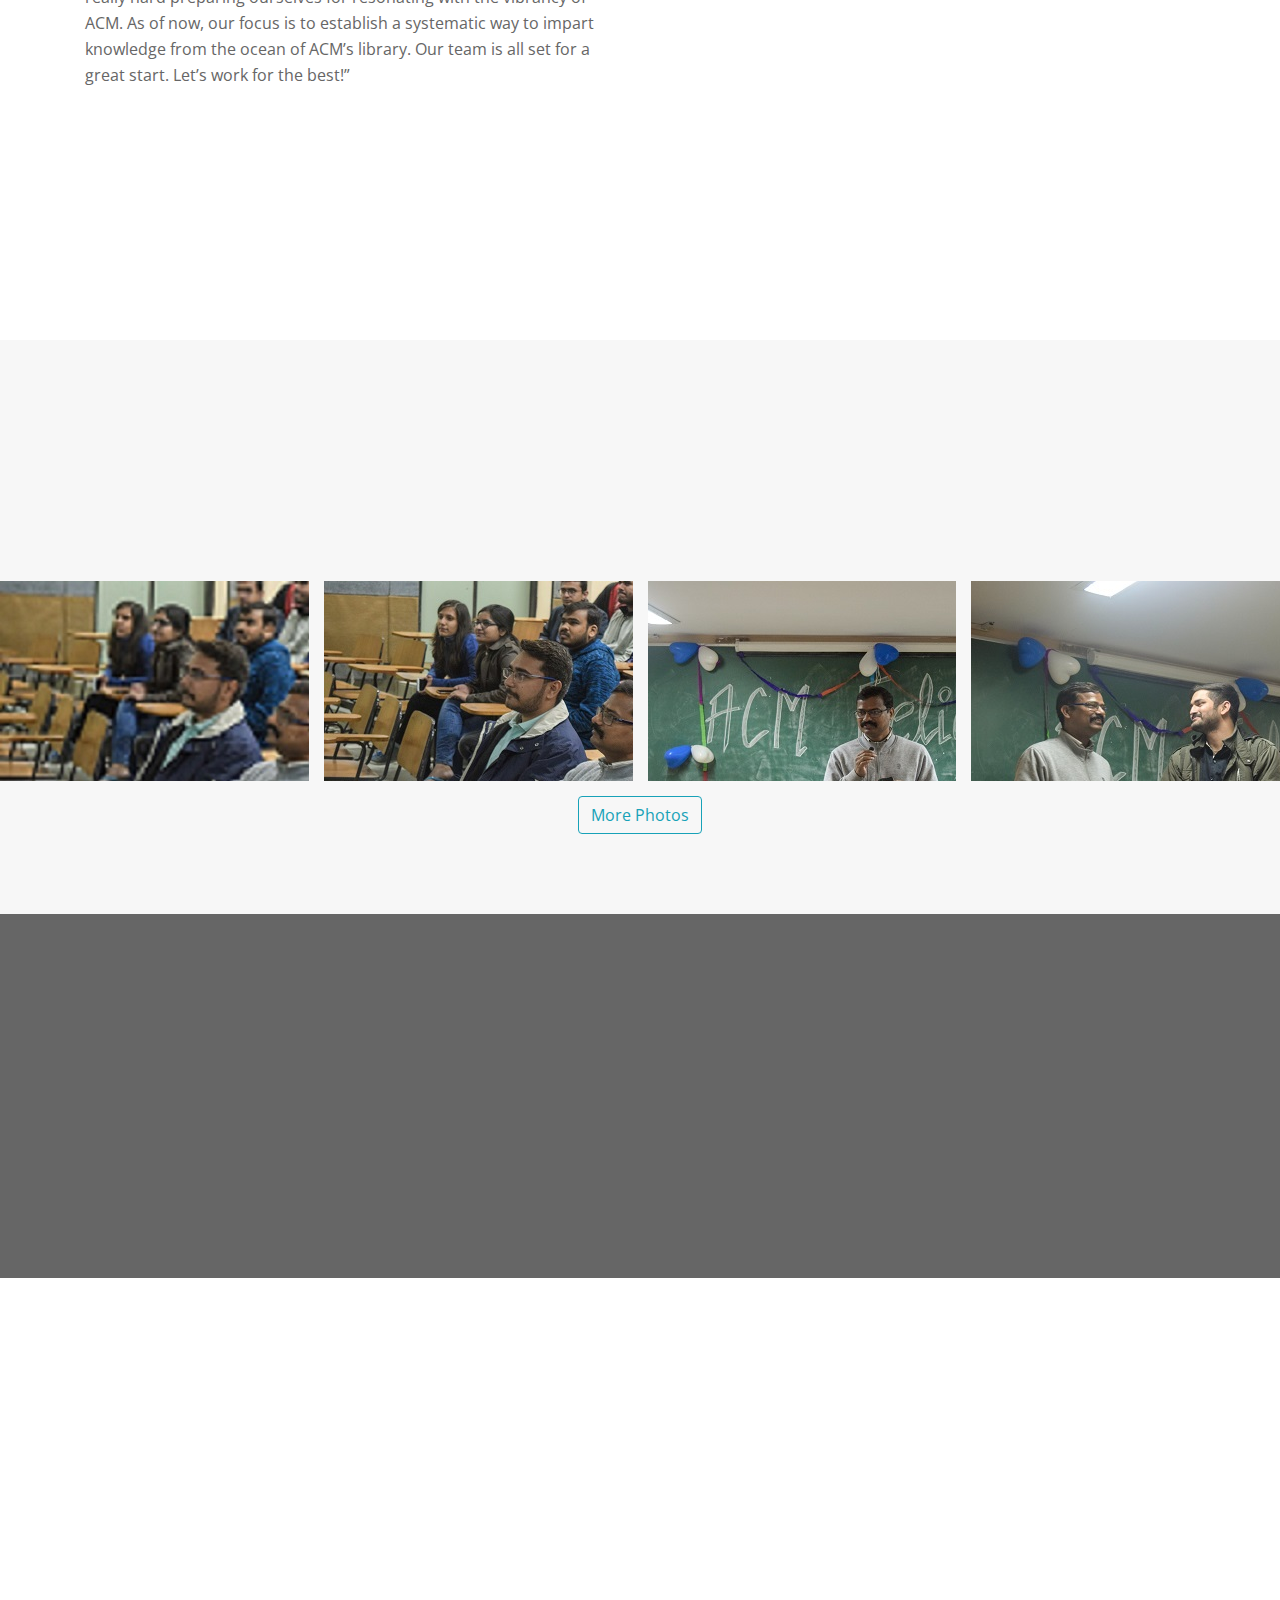
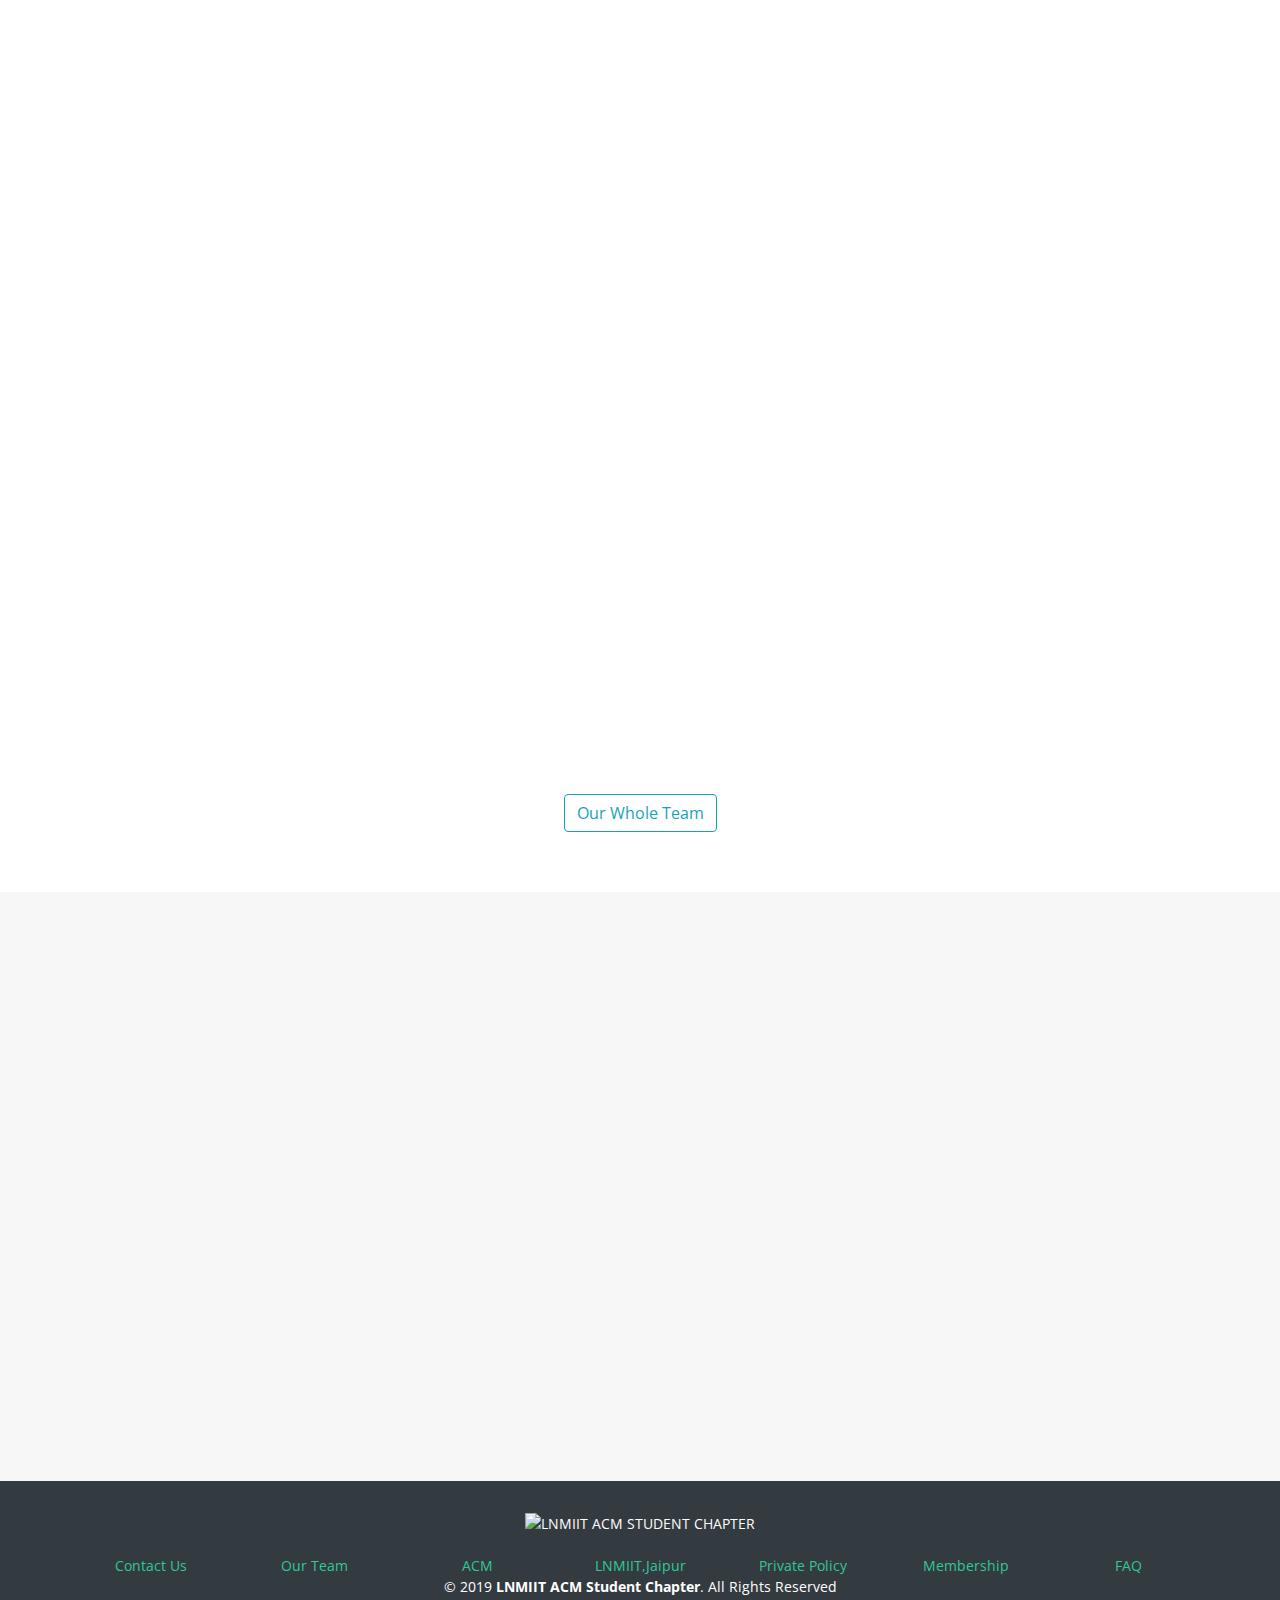
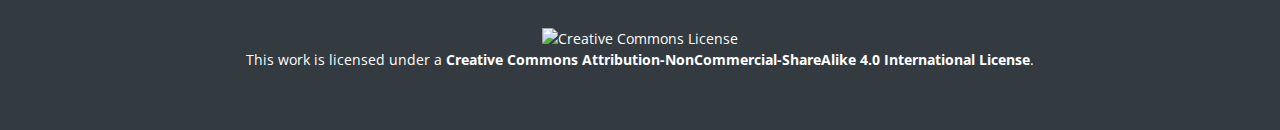
==== commit 74d6db57: "ACM Website Frontend" ====
--- a/index.html
+++ b/index.html
@@ -75,9 +75,9 @@
           <div class="col-lg-6 content order-lg-1 order-2">
             <h2 class="title">About</h2>
             <p>
-              Jarvia is a project built in Python using OpenCV library to interact with webcam and accordingly open different applications.<br> <br><br>
-
-              Using this, you can easily interact with your computer screen using webcam and initially can do basic stuffs like opening websites(Facebook, LinkedIn, etc) in the browse and other application. You can easily run it from the terminal.           
+              The Association for Computing Machinery (ACM) is an international learned society for computing. It was founded in 1947 and is the world’s largest scientific and educational computing society. It is a not-for-profit professional membership group. Its membership is more than 100,000 as of 2011. Its headquarters are in New York City.<br><br>
+
+              The ACM is an umbrella organization for academic and scholarly interests in computer science. Its motto is “Advancing Computing as a Science & Profession”.         
              </p>
           </div>
 
@@ -103,7 +103,7 @@
 
 
           <div class="col-lg-6  order-lg-3 order-3 wow fadeInCenter ">
-          	<img src="https://lnmiit.hosting.acm.org/wp-content/uploads/2018/01/acm-chapter-sym-hires.png">
+          	<img id="mentor" src="/home/amitesh/ACM/img/pic3.jpg">
           	<h4>Mr. Mukesh K Jadon</h4>
           	<p></p>
           </div>
@@ -126,21 +126,21 @@
 
         <div class="row" id="photos-wrapper">
           <div class="col-lg-3 col-md-6 photos-item filter-app">
-              <img src="img/pic1.JPG" alt="">             
+              <img id="img1" src="img/pic1.jpg" alt="">             
             </a>
           </div>
 
           <div class="col-lg-3 col-md-6 photos-item filter-web">          
-              <img src="img/pic2.JPG" alt="">
+              <img id="img2" src="img/pic2.jpg" alt="">
             </a>
           </div>
 
           <div class="col-lg-3 col-md-6 photos-item filter-app">
-              <img src="img/pic3.JPG" alt="">
+              <img id="img3" src="img/pic3.jpg" alt="">
           </div>
 
           <div class="col-lg-3 col-md-6 photos-item filter-card">
-              <img src="img/pic4.JPG" alt="">          
+              <img id="img4" src="img/pic4.jpg" alt="">          
           </div>
         </div>
 
@@ -250,12 +250,12 @@
 
               <div>
                 <i class="fa fa-envelope"></i>
-                <p>guptanimesh98@gmail.com</p>
+                <p>E-MAIL HERE</p>
               </div>
 
               <div>
                 <i class="fa fa-phone"></i>
-                <p>+91 789-127-8068,<br>+91 811-882-8675</p>
+                <p>NUMBER HERE,<br>NUMBER HERE</p>
               </div>
             </div>
 
--- a/css/style.css
+++ b/css/style.css
@@ -130,7 +130,7 @@
   display: table;
   width: 100%;
   height: 100vh;
-  background: url("http://getwallpapers.com/wallpaper/full/b/a/0/365455.jpg") top center fixed;
+  background: url(acm.jpg) top center fixed;
   background-size: cover;
 }
 
@@ -444,6 +444,7 @@
   color: #fff;
 }
 
+
 /*--------------------------------------------------------------
 # Sections
 --------------------------------------------------------------*/
@@ -629,7 +630,7 @@
 /* Download Section
 --------------------------------*/
 #download {
-  background: linear-gradient(rgba(0, 0, 0, 0.6), rgba(0, 0, 0, 0.6)), url(http://wallpapercave.com/wp/mSzmspU.jpg) fixed center center;
+  background: linear-gradient(rgba(0, 0, 0, 0.6), rgba(0, 0, 0, 0.6)), url(https://cdn.lynda.com/course/553472/553472-636879984758371768-16x9.jpg) fixed center center;
   background-size: cover;
   padding: 80px 0;
 }
@@ -673,8 +674,8 @@
 }
 
 /* photos Section
---------------------------------*/
-#photos {
+--------------------------------*/ 
+ #photos {
   background: #f7f7f7;
   padding: 80px 0;
 }
@@ -682,6 +683,18 @@
 #photos #photos-wrapper {
   padding-right: 15px;
 }
+/* #img1{
+  object-fit: cover;
+}
+#img2{
+  object-fit: cover;
+}
+#img3{
+  object-fit: cover;
+}
+#img4{
+  object-fit: cover;
+} */
 
 #photos #photos-flters {
   padding: 0;
@@ -944,6 +957,10 @@
 .alignbutton{
   text-align: center;
 }
-
-
-
+#mentor{
+  height: 350px;
+  width: 600px;
+}
+
+
+
